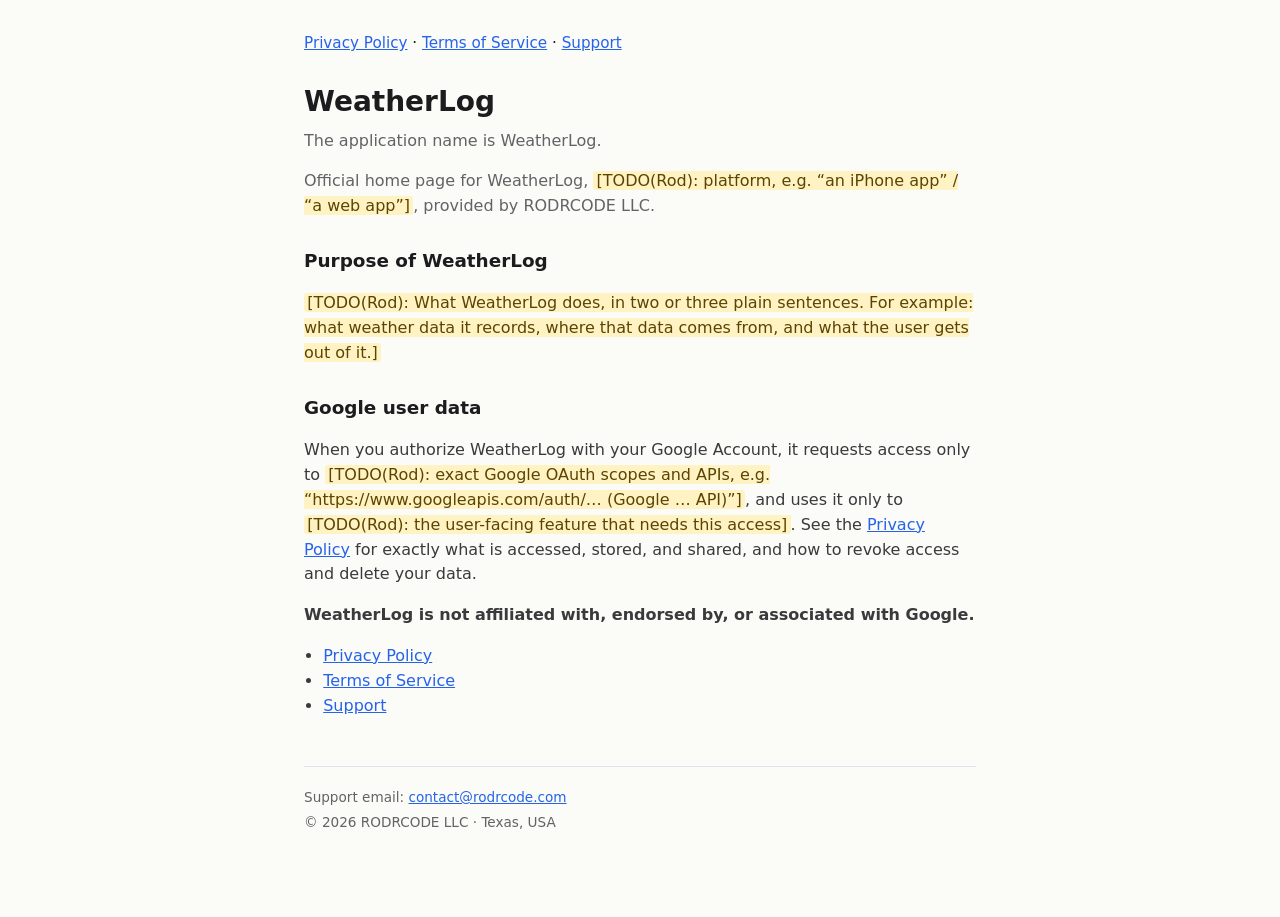
==== index.html @ 1db1e5ab "Draft WeatherLog support site (index, privacy, terms, support) - not published" ====
<!DOCTYPE html>
<html lang="en">
<head>
  <meta charset="utf-8" />
  <meta name="viewport" content="width=device-width, initial-scale=1" />
  <title>WeatherLog</title>
  <meta name="application-name" content="WeatherLog" />
  <meta name="description" content="WeatherLog is an application by RODRCODE LLC. Privacy policy, terms of service, and support." />
  <meta property="og:title" content="WeatherLog" />
  <meta property="og:site_name" content="WeatherLog" />
  <meta property="og:type" content="website" />
  <meta property="og:url" content="https://weatherlog.rodrcode.com/" />
  <link rel="canonical" href="https://weatherlog.rodrcode.com/" />
  <link rel="stylesheet" href="styles.css" />
</head>
<body>
  <nav>
    <a href="privacy.html">Privacy Policy</a> ·
    <a href="terms.html">Terms of Service</a> ·
    <a href="support.html">Support</a>
  </nav>

  <h1>WeatherLog</h1>
  <p class="sub">The application name is WeatherLog.</p>
  <!-- TODO(Rod): platform (iOS / Android / web app / script?) is not confirmed anywhere on the box or in RodRCode GitHub. -->
  <p class="sub">Official home page for WeatherLog, <span class="todo">[TODO(Rod): platform, e.g. “an iPhone app” / “a web app”]</span>, provided by RODRCODE LLC.</p>

  <h2>Purpose of WeatherLog</h2>
  <!-- TODO(Rod): one-paragraph description of what WeatherLog does. Nothing found in box files, memory, Gmail, or GitHub. -->
  <p>
    <span class="todo">[TODO(Rod): What WeatherLog does, in two or three plain sentences. For example: what weather data it records, where that data comes from, and what the user gets out of it.]</span>
  </p>

  <h2>Google user data</h2>
  <!-- TODO(Rod): list the exact Google OAuth scopes and Google APIs WeatherLog requests (must match the Cloud consent screen / Data Access page). -->
  <p>
    When you authorize WeatherLog with your Google Account, it requests access only to
    <span class="todo">[TODO(Rod): exact Google OAuth scopes and APIs, e.g. “https://www.googleapis.com/auth/… (Google … API)”]</span>,
    and uses it only to <span class="todo">[TODO(Rod): the user-facing feature that needs this access]</span>.
    See the <a href="privacy.html">Privacy Policy</a> for exactly what is accessed, stored, and shared,
    and how to revoke access and delete your data.
  </p>

  <p><strong>WeatherLog is not affiliated with, endorsed by, or associated with Google.</strong></p>

  <ul>
    <li><a href="privacy.html">Privacy Policy</a></li>
    <li><a href="terms.html">Terms of Service</a></li>
    <li><a href="support.html">Support</a></li>
  </ul>

  <footer>
    <p>Support email: <a href="mailto:contact@rodrcode.com?subject=WeatherLog">contact@rodrcode.com</a></p>
    <p>&copy; 2026 RODRCODE LLC · Texas, USA</p>
  </footer>
</body>
</html>
---- styles.css ----
/* WeatherLog — shared styles for weatherlog.rodrcode.com
   Matches the RodRCode app sites (canvas.rodrcode.com, peck.rodrcode.com):
   system font stack, narrow single column, top text nav, muted meta lines.
   Accent color taken from rodrcode.com styles.css (--accent). No framework. */
:root {
  --bg: #fbfbf7;
  --text: #1c1c1e;
  --body: #3a3a3c;
  --muted: #636366;
  --accent: #2563eb;
  --border: #e2e4ea;
  color-scheme: light dark;
  font-family: system-ui, -apple-system, Segoe UI, Roboto, Helvetica, Arial, sans-serif;
  line-height: 1.55;
  color: var(--text);
  background: var(--bg);
}
@media (prefers-color-scheme: dark) {
  :root {
    --bg: #0f1115;
    --text: #e8e9ed;
    --body: #d0d1d8;
    --muted: #9a9aa8;
    --accent: #6b9fff;
    --border: #2a2f3a;
  }
}
body { max-width: 42rem; margin: 2rem auto; padding: 0 1.25rem 3rem; }
h1 { font-size: 1.75rem; margin-bottom: 0.35rem; }
h2 { font-size: 1.15rem; margin-top: 1.75rem; }
p, li { color: var(--body); }
a { color: var(--accent); }
ul { padding-left: 1.2rem; }
code { font-size: 0.92em; }
nav { margin-bottom: 1.5rem; font-size: 0.95rem; }
.sub { color: var(--muted); margin-top: 0; }
.meta { color: var(--muted); font-size: 0.9rem; }
.todo { background: #fff3c4; color: #5c4400; padding: 0 0.2em; border-radius: 3px; }
@media (prefers-color-scheme: dark) { .todo { background: #4a3b00; color: #ffe08a; } }
footer { margin-top: 3rem; padding-top: 1rem; border-top: 1px solid var(--border); font-size: 0.85rem; color: var(--muted); }
footer p { margin: 0.25rem 0; color: var(--muted); }
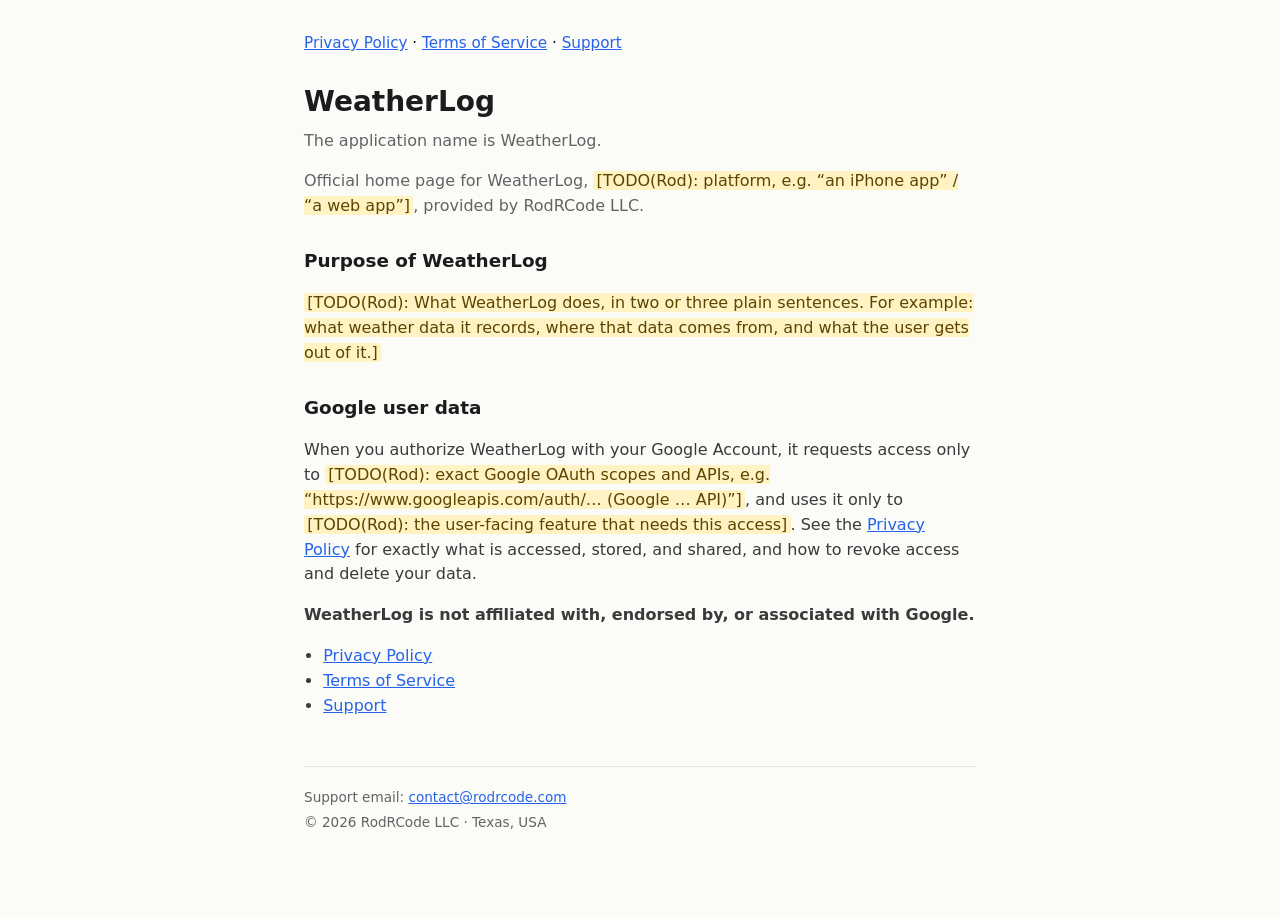
==== commit 5be4796f: "Match existing sites: RodRCode LLC" ====
--- a/index.html
+++ b/index.html
@@ -5,7 +5,7 @@
   <meta name="viewport" content="width=device-width, initial-scale=1" />
   <title>WeatherLog</title>
   <meta name="application-name" content="WeatherLog" />
-  <meta name="description" content="WeatherLog is an application by RODRCODE LLC. Privacy policy, terms of service, and support." />
+  <meta name="description" content="WeatherLog is an application by RodRCode LLC. Privacy policy, terms of service, and support." />
   <meta property="og:title" content="WeatherLog" />
   <meta property="og:site_name" content="WeatherLog" />
   <meta property="og:type" content="website" />
@@ -23,7 +23,7 @@
   <h1>WeatherLog</h1>
   <p class="sub">The application name is WeatherLog.</p>
   <!-- TODO(Rod): platform (iOS / Android / web app / script?) is not confirmed anywhere on the box or in RodRCode GitHub. -->
-  <p class="sub">Official home page for WeatherLog, <span class="todo">[TODO(Rod): platform, e.g. “an iPhone app” / “a web app”]</span>, provided by RODRCODE LLC.</p>
+  <p class="sub">Official home page for WeatherLog, <span class="todo">[TODO(Rod): platform, e.g. “an iPhone app” / “a web app”]</span>, provided by RodRCode LLC.</p>
 
   <h2>Purpose of WeatherLog</h2>
   <!-- TODO(Rod): one-paragraph description of what WeatherLog does. Nothing found in box files, memory, Gmail, or GitHub. -->
@@ -51,7 +51,7 @@
 
   <footer>
     <p>Support email: <a href="mailto:contact@rodrcode.com?subject=WeatherLog">contact@rodrcode.com</a></p>
-    <p>&copy; 2026 RODRCODE LLC · Texas, USA</p>
+    <p>&copy; 2026 RodRCode LLC · Texas, USA</p>
   </footer>
 </body>
 </html>
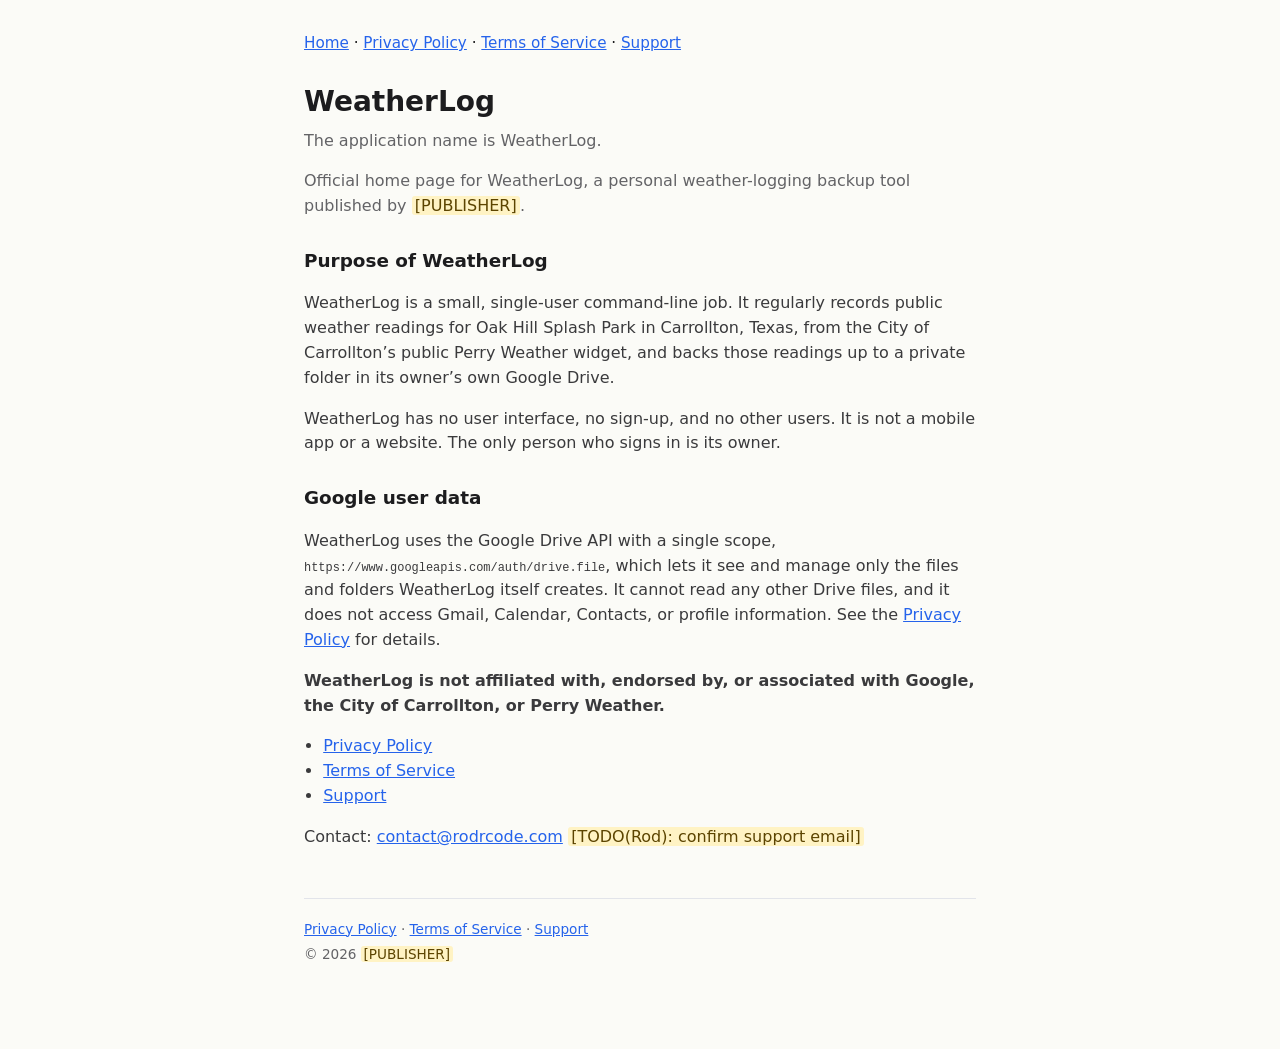
==== commit b408835a: "Rewrite WeatherLog pages from verified facts (drive.file backup job); 3 TODOs left" ====
--- a/index.html
+++ b/index.html
@@ -5,16 +5,13 @@
   <meta name="viewport" content="width=device-width, initial-scale=1" />
   <title>WeatherLog</title>
   <meta name="application-name" content="WeatherLog" />
-  <meta name="description" content="WeatherLog is an application by RodRCode LLC. Privacy policy, terms of service, and support." />
-  <meta property="og:title" content="WeatherLog" />
-  <meta property="og:site_name" content="WeatherLog" />
-  <meta property="og:type" content="website" />
-  <meta property="og:url" content="https://weatherlog.rodrcode.com/" />
   <link rel="canonical" href="https://weatherlog.rodrcode.com/" />
   <link rel="stylesheet" href="styles.css" />
 </head>
 <body>
+  <!-- TODO(Rod): publisher name. Replace every [PUBLISHER] token on this site with "RodRCode LLC" or with Rod personally. -->
   <nav>
+    <a href="index.html" aria-current="page">Home</a> ·
     <a href="privacy.html">Privacy Policy</a> ·
     <a href="terms.html">Terms of Service</a> ·
     <a href="support.html">Support</a>
@@ -22,26 +19,29 @@
 
   <h1>WeatherLog</h1>
   <p class="sub">The application name is WeatherLog.</p>
-  <!-- TODO(Rod): platform (iOS / Android / web app / script?) is not confirmed anywhere on the box or in RodRCode GitHub. -->
-  <p class="sub">Official home page for WeatherLog, <span class="todo">[TODO(Rod): platform, e.g. “an iPhone app” / “a web app”]</span>, provided by RodRCode LLC.</p>
+  <p class="sub">Official home page for WeatherLog, a personal weather-logging backup tool published by <span class="todo">[PUBLISHER]</span>.</p>
 
   <h2>Purpose of WeatherLog</h2>
-  <!-- TODO(Rod): one-paragraph description of what WeatherLog does. Nothing found in box files, memory, Gmail, or GitHub. -->
   <p>
-    <span class="todo">[TODO(Rod): What WeatherLog does, in two or three plain sentences. For example: what weather data it records, where that data comes from, and what the user gets out of it.]</span>
+    WeatherLog is a small, single-user command-line job. It regularly records public weather readings
+    for Oak Hill Splash Park in Carrollton, Texas, from the City of Carrollton’s public Perry Weather widget,
+    and backs those readings up to a private folder in its owner’s own Google Drive.
+  </p>
+  <p>
+    WeatherLog has no user interface, no sign-up, and no other users. It is not a mobile app or a website.
+    The only person who signs in is its owner.
   </p>
 
   <h2>Google user data</h2>
-  <!-- TODO(Rod): list the exact Google OAuth scopes and Google APIs WeatherLog requests (must match the Cloud consent screen / Data Access page). -->
   <p>
-    When you authorize WeatherLog with your Google Account, it requests access only to
-    <span class="todo">[TODO(Rod): exact Google OAuth scopes and APIs, e.g. “https://www.googleapis.com/auth/… (Google … API)”]</span>,
-    and uses it only to <span class="todo">[TODO(Rod): the user-facing feature that needs this access]</span>.
-    See the <a href="privacy.html">Privacy Policy</a> for exactly what is accessed, stored, and shared,
-    and how to revoke access and delete your data.
+    WeatherLog uses the Google Drive API with a single scope,
+    <code>https://www.googleapis.com/auth/drive.file</code>, which lets it see and manage only the files
+    and folders WeatherLog itself creates. It cannot read any other Drive files, and it does not access
+    Gmail, Calendar, Contacts, or profile information.
+    See the <a href="privacy.html">Privacy Policy</a> for details.
   </p>
 
-  <p><strong>WeatherLog is not affiliated with, endorsed by, or associated with Google.</strong></p>
+  <p><strong>WeatherLog is not affiliated with, endorsed by, or associated with Google, the City of Carrollton, or Perry Weather.</strong></p>
 
   <ul>
     <li><a href="privacy.html">Privacy Policy</a></li>
@@ -49,9 +49,12 @@
     <li><a href="support.html">Support</a></li>
   </ul>
 
+  <!-- TODO(Rod): confirm the support/contact email (currently contact@rodrcode.com, pending confirmation). -->
+  <p>Contact: <a href="mailto:contact@rodrcode.com?subject=WeatherLog">contact@rodrcode.com</a> <span class="todo">[TODO(Rod): confirm support email]</span></p>
+
   <footer>
-    <p>Support email: <a href="mailto:contact@rodrcode.com?subject=WeatherLog">contact@rodrcode.com</a></p>
-    <p>&copy; 2026 RodRCode LLC · Texas, USA</p>
+    <p><a href="privacy.html">Privacy Policy</a> · <a href="terms.html">Terms of Service</a> · <a href="support.html">Support</a></p>
+    <p>&copy; 2026 <span class="todo">[PUBLISHER]</span></p>
   </footer>
 </body>
 </html>
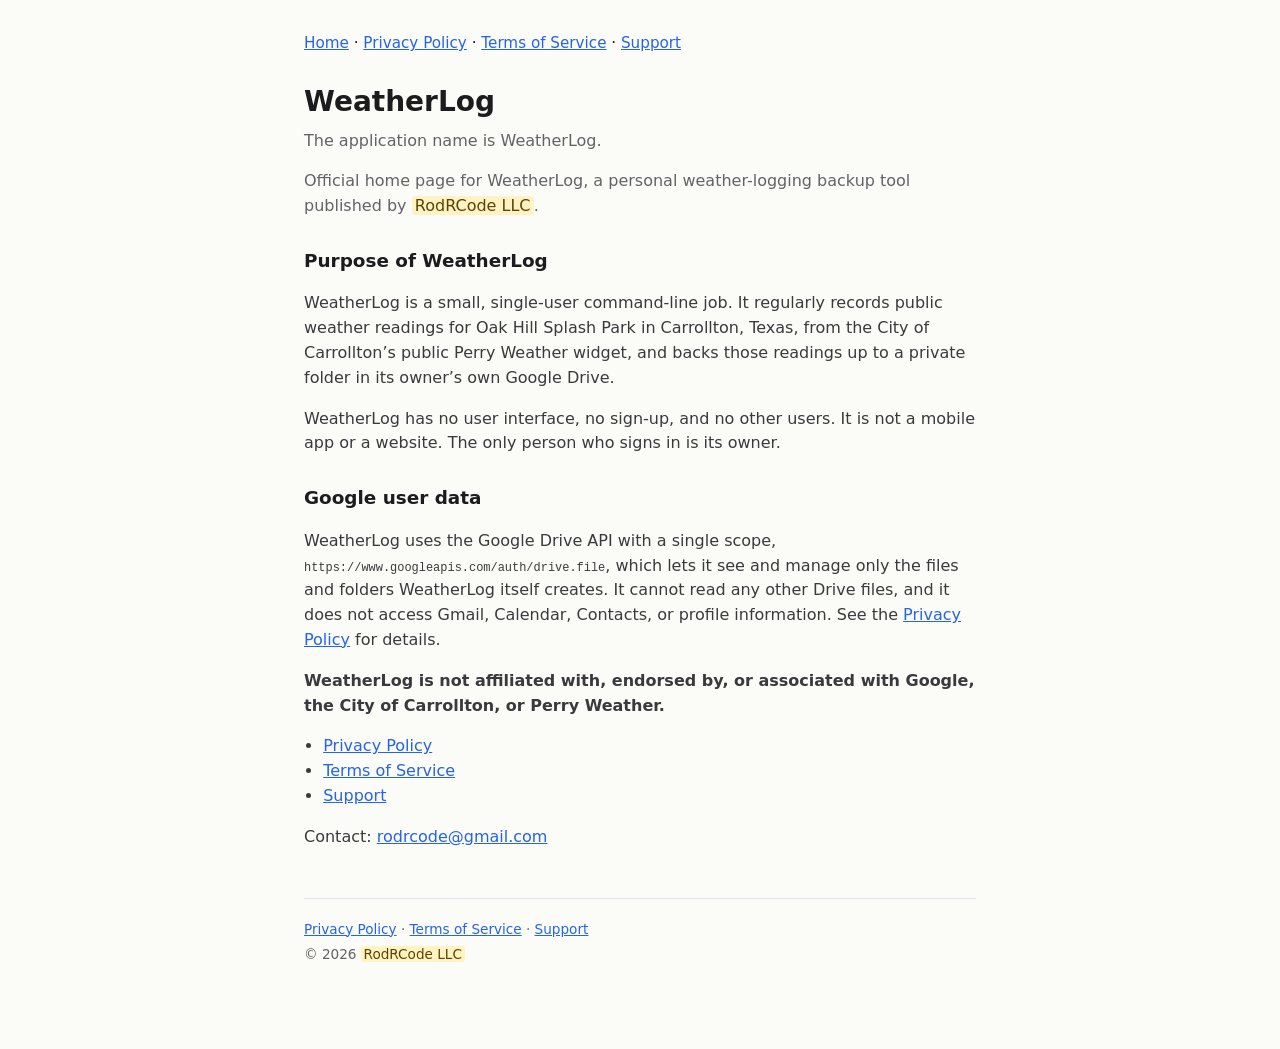
==== commit 35e27da4: "Fill Rod's answers: rodrcode@gmail.com, RodRCode LLC; drop GitHub copy" ====
--- a/index.html
+++ b/index.html
@@ -9,7 +9,6 @@
   <link rel="stylesheet" href="styles.css" />
 </head>
 <body>
-  <!-- TODO(Rod): publisher name. Replace every [PUBLISHER] token on this site with "RodRCode LLC" or with Rod personally. -->
   <nav>
     <a href="index.html" aria-current="page">Home</a> ·
     <a href="privacy.html">Privacy Policy</a> ·
@@ -19,7 +18,7 @@
 
   <h1>WeatherLog</h1>
   <p class="sub">The application name is WeatherLog.</p>
-  <p class="sub">Official home page for WeatherLog, a personal weather-logging backup tool published by <span class="todo">[PUBLISHER]</span>.</p>
+  <p class="sub">Official home page for WeatherLog, a personal weather-logging backup tool published by <span class="todo">RodRCode LLC</span>.</p>
 
   <h2>Purpose of WeatherLog</h2>
   <p>
@@ -49,12 +48,11 @@
     <li><a href="support.html">Support</a></li>
   </ul>
 
-  <!-- TODO(Rod): confirm the support/contact email (currently contact@rodrcode.com, pending confirmation). -->
-  <p>Contact: <a href="mailto:contact@rodrcode.com?subject=WeatherLog">contact@rodrcode.com</a> <span class="todo">[TODO(Rod): confirm support email]</span></p>
+  <p>Contact: <a href="mailto:rodrcode@gmail.com?subject=WeatherLog">rodrcode@gmail.com</a></p>
 
   <footer>
     <p><a href="privacy.html">Privacy Policy</a> · <a href="terms.html">Terms of Service</a> · <a href="support.html">Support</a></p>
-    <p>&copy; 2026 <span class="todo">[PUBLISHER]</span></p>
+    <p>&copy; 2026 <span class="todo">RodRCode LLC</span></p>
   </footer>
 </body>
 </html>
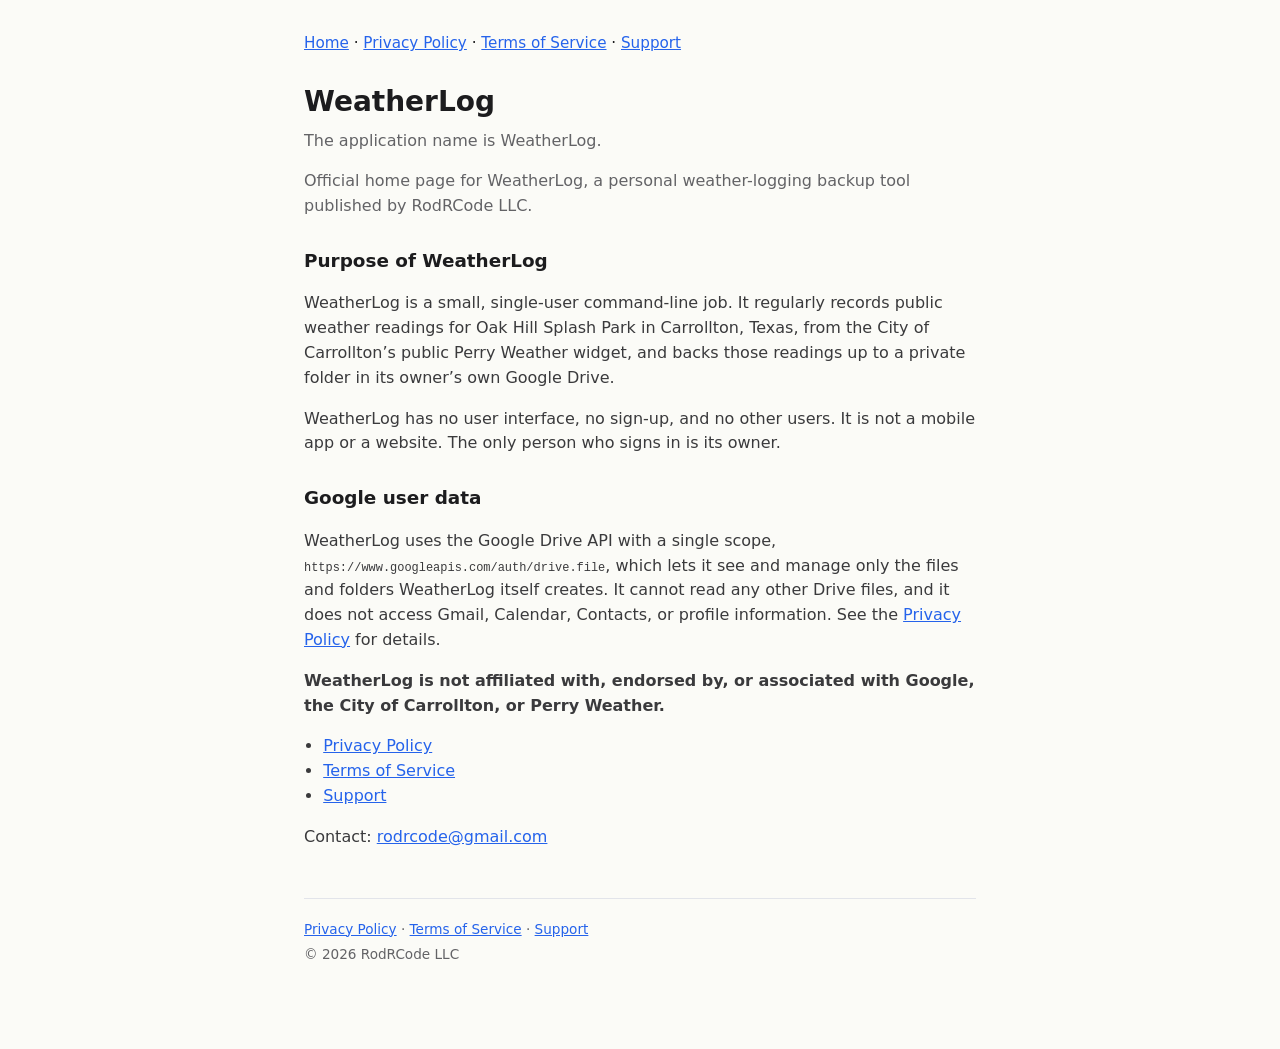
==== commit 110ba764: "Remove placeholder highlight" ====
--- a/index.html
+++ b/index.html
@@ -18,7 +18,7 @@
 
   <h1>WeatherLog</h1>
   <p class="sub">The application name is WeatherLog.</p>
-  <p class="sub">Official home page for WeatherLog, a personal weather-logging backup tool published by <span class="todo">RodRCode LLC</span>.</p>
+  <p class="sub">Official home page for WeatherLog, a personal weather-logging backup tool published by RodRCode LLC.</p>
 
   <h2>Purpose of WeatherLog</h2>
   <p>
@@ -52,7 +52,7 @@
 
   <footer>
     <p><a href="privacy.html">Privacy Policy</a> · <a href="terms.html">Terms of Service</a> · <a href="support.html">Support</a></p>
-    <p>&copy; 2026 <span class="todo">RodRCode LLC</span></p>
+    <p>&copy; 2026 RodRCode LLC</p>
   </footer>
 </body>
 </html>
--- a/styles.css
+++ b/styles.css
@@ -35,7 +35,5 @@
 nav { margin-bottom: 1.5rem; font-size: 0.95rem; }
 .sub { color: var(--muted); margin-top: 0; }
 .meta { color: var(--muted); font-size: 0.9rem; }
-.todo { background: #fff3c4; color: #5c4400; padding: 0 0.2em; border-radius: 3px; }
-@media (prefers-color-scheme: dark) { .todo { background: #4a3b00; color: #ffe08a; } }
 footer { margin-top: 3rem; padding-top: 1rem; border-top: 1px solid var(--border); font-size: 0.85rem; color: var(--muted); }
 footer p { margin: 0.25rem 0; color: var(--muted); }
